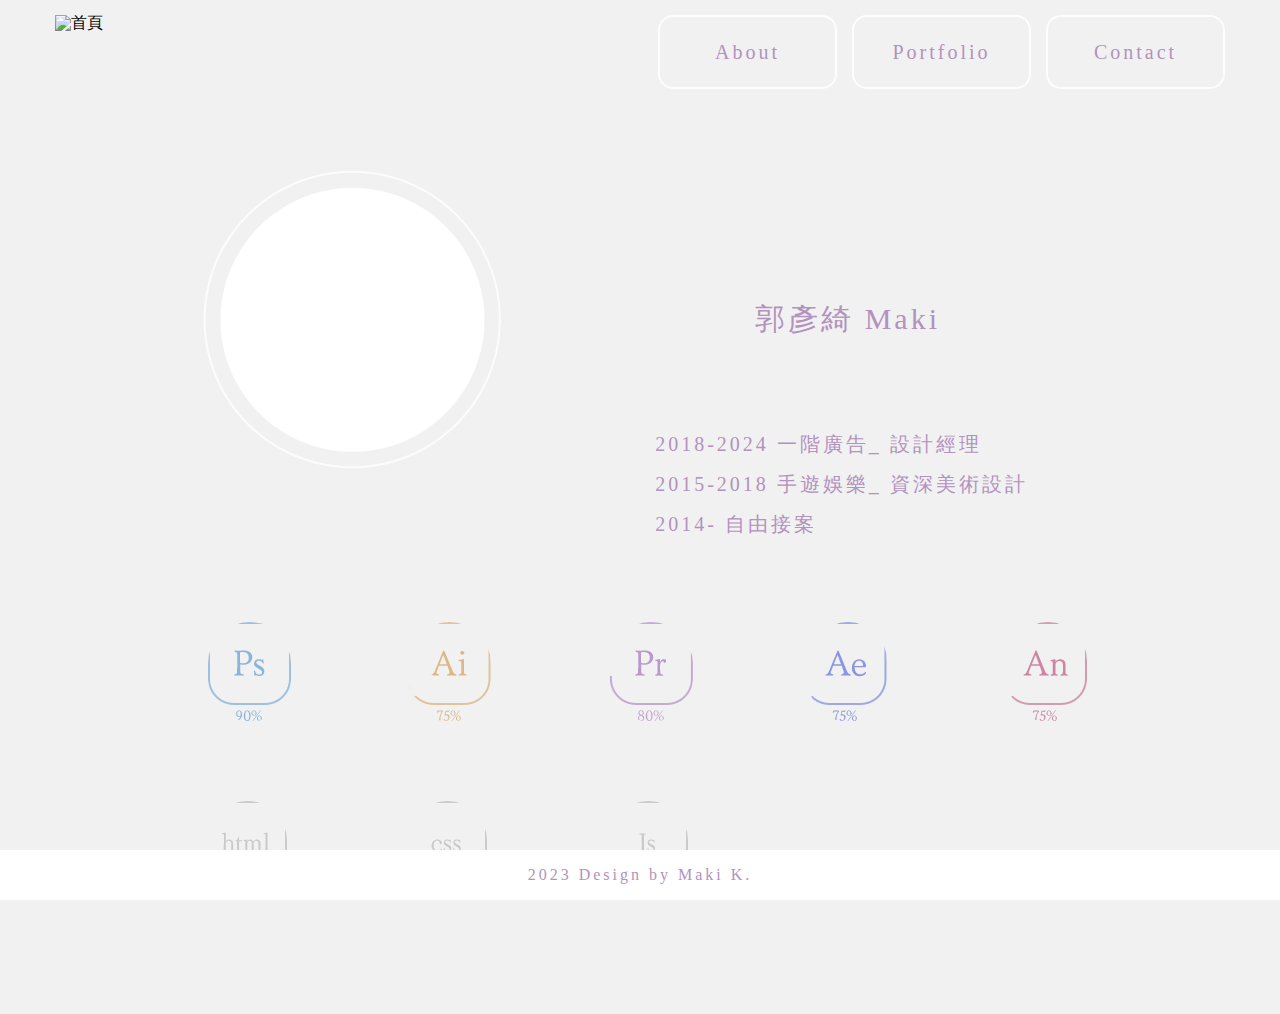
==== about.html @ f249432b "2 ver" ====
<!DOCTYPE html>
<html lang="en">
<head>
    <meta charset="UTF-8">
    <meta name="viewport" content="width=device-width, initial-scale=1.0">
    <title>Maki's</title>
    <link rel="stylesheet" href="style.css">
    <script src="js/jquery-3.7.1.min.js"></script>
    <script src="js/all.js"></script>
</head>
<body>

<div class="wrap">
    <div class="header">
        <img src="" alt="首頁">
        <ul>
            <li class="about"><a href="about.html">About</a></li>
            <li class="portfolio"><a href="https://www.cakeresume.com/me/maki-kuo/portfolios?ref=navs_portfolio">Portfolio</a></li>
            <li class="contact"><a href="contact.html">Contact</a></li>
        </ul>
    </div>
    <div class="content">
        <div class="s1">
            <img src="pic/pic.png" alt="照片">
            <div class="text">
                <h1>郭彥綺  Maki</h1>
                <h2>2018-2024 一階廣告_ 設計經理
                    <br>
                    <br>
                    2015-2018 手遊娛樂_ 資深美術設計
                    <br>
                    <br>
                    2014-  自由接案</h2>
            </div>
        </div>
        <div class="s2">
            <table>
                <tr>
                    <td><img src="pic/PS.png" alt="Photoshop"></td>
                    <td><img src="pic/Ai.png" alt="illustrator"></td>
                    <td><img src="pic/Pr.png" alt="Premiere"></td>
                    <td><img src="pic/Ae.png" alt="After effect"></td>
                    <td><img src="pic/An.png" alt="Animate"></td>
                </tr>
                <tr>
                    <td><img src="pic/html.png" alt="html"></td>
                    <td><img src="pic/css.png" alt="css"></td>
                    <td><img src="pic/Js.png" alt="javascript"></td>
                </tr>
            </table>
        </div>
    </div>
    






</div>
<div class="footer">
        <p>2023 Design by Maki K.</p>
    </div>

    
</body>
</html>
---- style.css ----
/* http://meyerweb.com/eric/tools/css/reset/
v2.0 | 20110126
License: none (public domain)
*/
html, body, div, span, applet, object, iframe,
h1, h2, h3, h4, h5, h6, p, blockquote, pre,
a, abbr, acronym, address, big, cite, code,
del, dfn, em, img, ins, kbd, q, s, samp,
small, strike, strong, sub, sup, tt, var,
b, u, i, center,
dl, dt, dd, ol, ul, li,
fieldset, form, label, legend,
table, caption, tbody, tfoot, thead, tr, th, td,
article, aside, canvas, details, embed,
figure, figcaption, footer, header, hgroup,
menu, nav, output, ruby, section, summary,
time, mark, audio, video {
margin: 0;
padding: 0;
border: 0;
font-size: 100%;
font: inherit;
vertical-align: baseline;
}
/* HTML5 display-role reset for older browsers */
article, aside, details, figcaption, figure,
footer, header, hgroup, menu, nav, section {
display: block;
}
body {
line-height: 1;
}
ol, ul {
list-style: none;
}
blockquote, q {
quotes: none;
}
blockquote:before, blockquote:after,
q:before, q:after {
content: '';
content: none;
}
table {
border-collapse: collapse;
border-spacing: 0;
}
*,*:before,*after{
box-sizing: borderbox}

/*-----------開始我的語法------------*/

/*{outline: 1px dotted rgba(128, 128, 128, 0.199)}

/*-----------以上是參考線區域------------*/

@font-face {
    font-family: 'jf-lanyangming';
    src: url(jf-lanyangming.woff) format('woff');
}

body{
    background: #f1f1f1;
    font-family: jf-lanyangming;
}

.wrap{
    width: 1200px;
    margin: 0 auto;
}

/*-----------header------------*/

.header{
    display: flex;
    justify-content: space-between;
    padding: 15px;
}

.header ul{
    display: flex;
}

.header li{
    width: 175px;
    height: 70px;
    border: 2px solid rgba(255, 255, 255, 0.849);
    border-radius: 15px;
    margin-left: 15px;
    text-align: center;
    line-height: 70px;
    font-size: 20px;
    letter-spacing: 3px;
}

.header li a{
    display: block;
    text-decoration: none;
    color: #b292be;
}

.about, .portfolio, .contact{
    box-shadow: 0;
    transition: all 0.5s;
}

.about:hover{
    box-shadow: 0 8px 10px #a8e1f38f;
}

.portfolio:hover{
    box-shadow: 0 8px 10px #e5c3ef83;
}

.contact:hover{
    box-shadow: 0 8px 10px #efdd9579;
}

/*-----------footer------------*/

.footer{
    position: absolute;
    bottom: 0;
    left: 0;
    right: 0;
    background: #ffffff;
    color: #b292be;
    text-align: center;
    line-height: 50px;
    letter-spacing: 3px;
    height: 50px;
    bottom: 0;
    margin: 0 auto;
}

/*-----------about content------------*/

.content{
    padding: auto 10px;
}

.s1{
    display: flex;
    justify-content: space-between;
    align-items: center;
    padding-right: 200px;
    padding-left: 155px;
}

.text{
    color: #b292be;
    letter-spacing: 3px;

}

.text h1{
    font-size: 28px;
    margin-bottom: 30px;
}

.text h2{
    font-size: 20px;
}


.s2{
    padding: 50px 100px;
    margin-top: 30px;
}

.s2 table{
    margin: 0 auto;
    
}

.s2 td{
    width: 150px;
    padding-left: 60px;
    padding-bottom: 60px;
}


/*-----------contant content------------*/

.content h1{
    letter-spacing: 3px;
    text-align: center;
    font-size: 30px;
    color: #b292be;
    margin: 100px;
    margin-top: 200px;
}

.content ul{
    display: flex;
    justify-content: space-around;
    padding: 0 70px;
    color: #b292be;
    letter-spacing: 5px;
    text-align: center;
}

.content ul li p{
    margin-top: 10px;
}

.content img{
    border: 8px solid #f1f1f100;
    border-radius: 500px;
    outline: 2px solid rgba(255, 255, 255, 0);
    transition: all 0.5s;
}


.content img:hover{
    border: 8px solid #f1f1f1;
    border-radius: 500px;
    outline: 2px solid rgb(255, 255, 255);
    box-shadow: 0 10px 10px #e5c3ef83
}
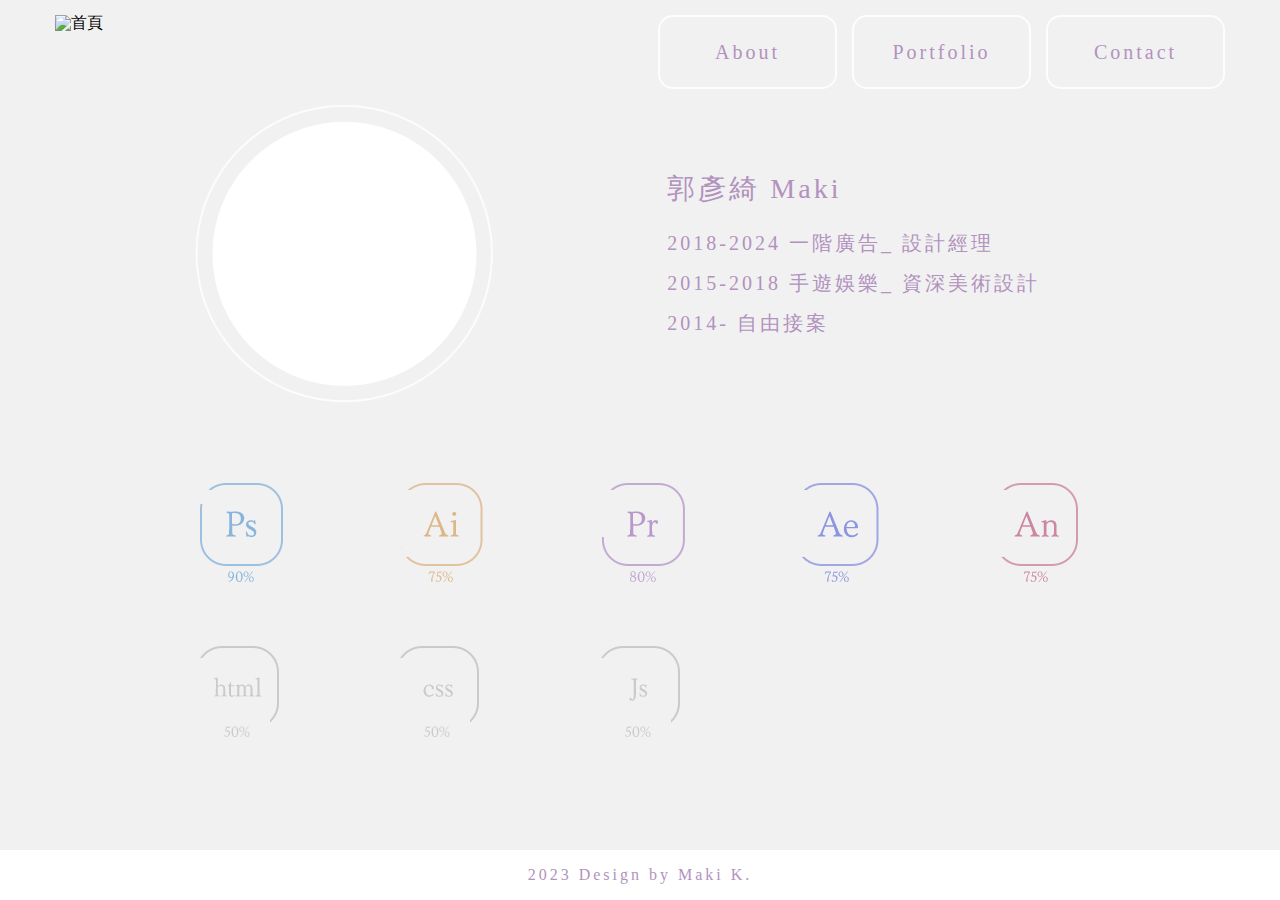
==== commit 45e5fe81: "Update about.html" ====
--- a/about.html
+++ b/about.html
@@ -19,7 +19,7 @@
             <li class="contact"><a href="contact.html">Contact</a></li>
         </ul>
     </div>
-    <div class="content">
+    <div class="about">
         <div class="s1">
             <img src="pic/pic.png" alt="照片">
             <div class="text">
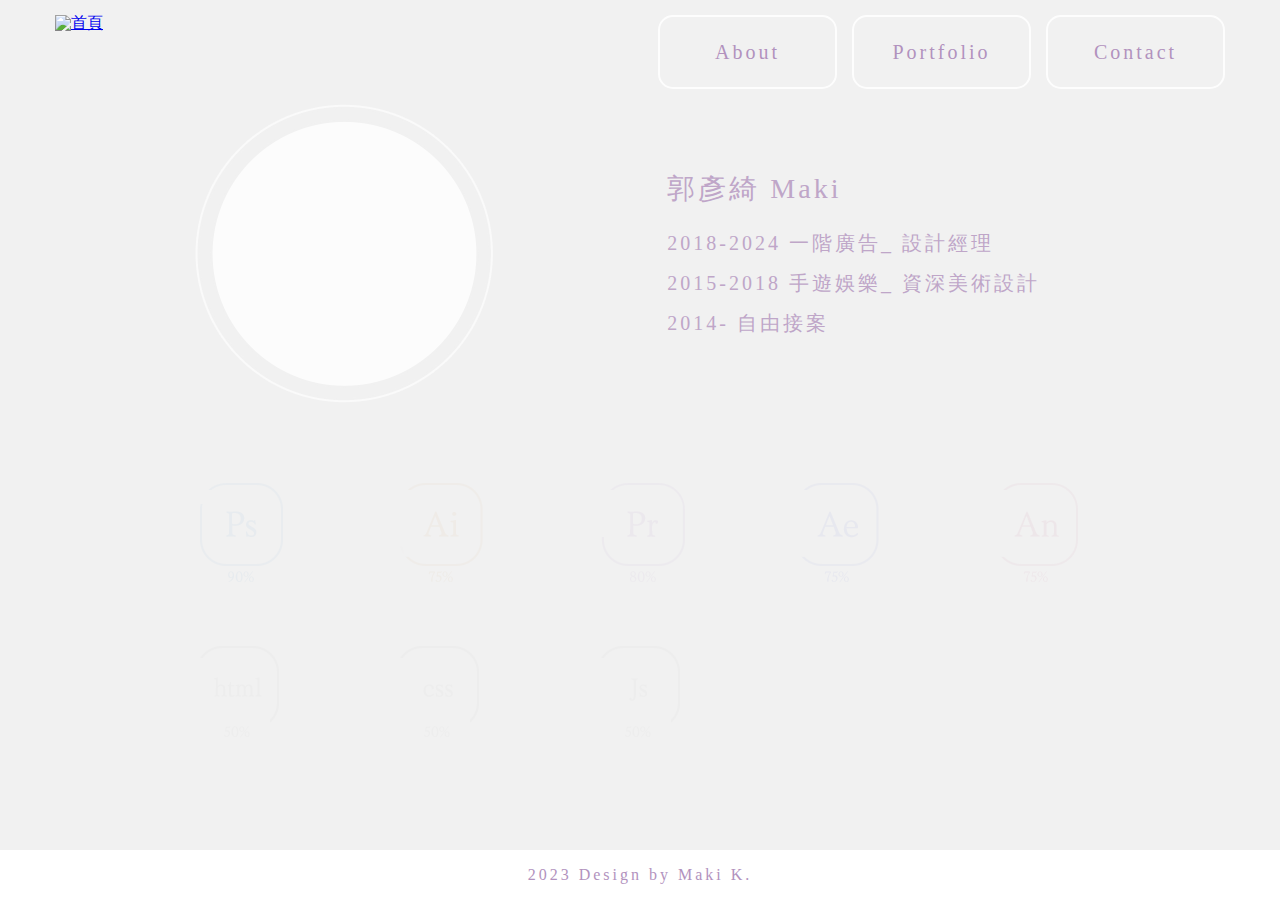
==== commit d42b7a77: "V3" ====
--- a/about.html
+++ b/about.html
@@ -12,14 +12,14 @@
 
 <div class="wrap">
     <div class="header">
-        <img src="" alt="首頁">
+        <a href="index.html"><img src="" alt="首頁"></a>
         <ul>
             <li class="about"><a href="about.html">About</a></li>
-            <li class="portfolio"><a href="https://www.cakeresume.com/me/maki-kuo/portfolios?ref=navs_portfolio">Portfolio</a></li>
+            <li class="portfolio"><a href="https://www.cakeresume.com/me/maki-kuo/portfolios?ref=navs_portfolio" target="_blank" rel="noopener noreferrer">Portfolio</a></li>
             <li class="contact"><a href="contact.html">Contact</a></li>
         </ul>
     </div>
-    <div class="about">
+    <div class="about_content">
         <div class="s1">
             <img src="pic/pic.png" alt="照片">
             <div class="text">
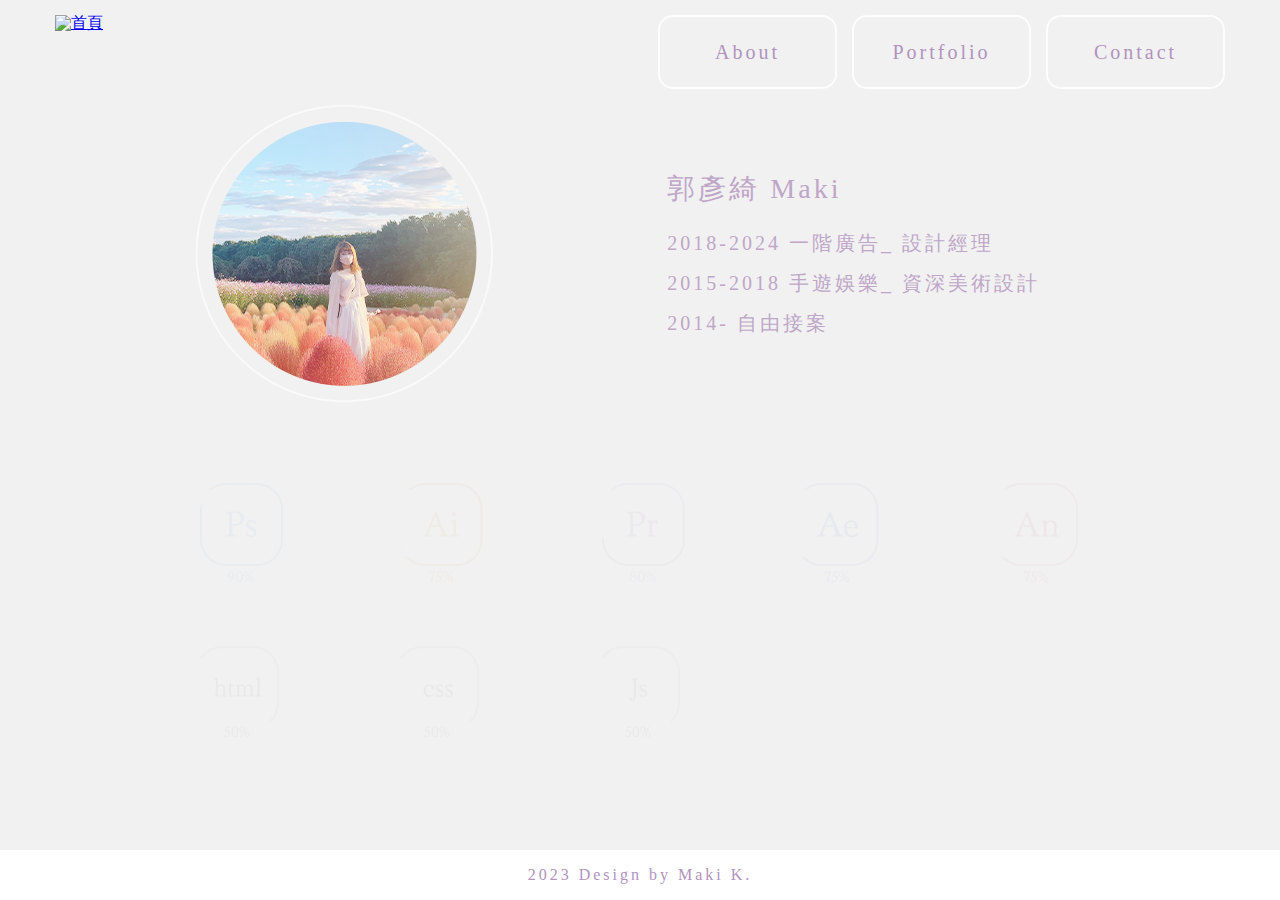
==== commit ce21e3b6: "V5" ====
--- a/about.html
+++ b/about.html
@@ -7,6 +7,8 @@
     <link rel="stylesheet" href="style.css">
     <script src="js/jquery-3.7.1.min.js"></script>
     <script src="js/all.js"></script>
+    <link rel="shortcut icon" href="pic/1704262818.ico"/>
+    <link rel="bookmark" href="pic/1704262818.ico"/>
 </head>
 <body>
 
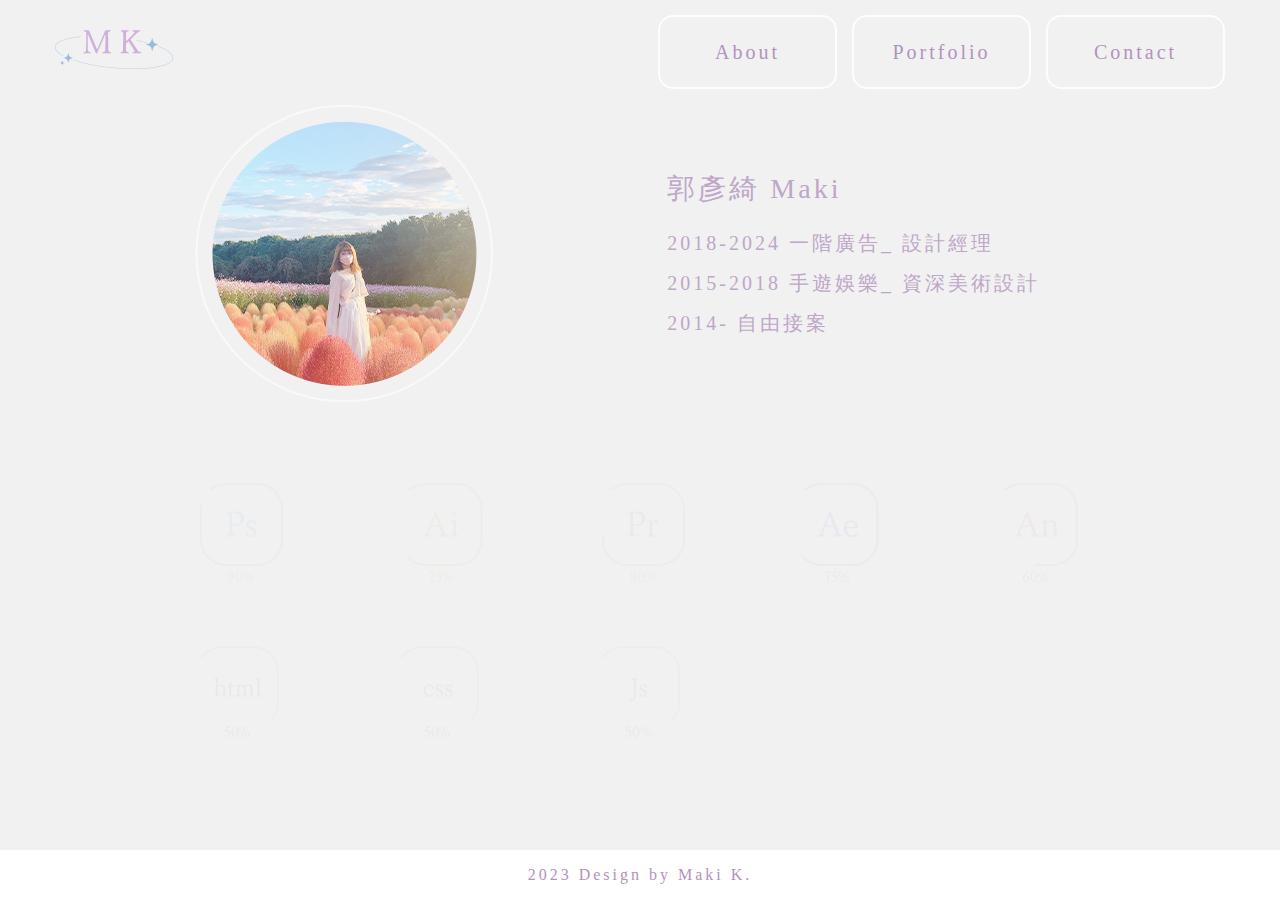
==== commit c2bd75bf: "V6" ====
--- a/about.html
+++ b/about.html
@@ -14,7 +14,7 @@
 
 <div class="wrap">
     <div class="header">
-        <a href="index.html"><img src="" alt="首頁"></a>
+        <a href="index.html"><img src="pic/LOGO.png" alt="首頁"></a>
         <ul>
             <li class="about"><a href="about.html">About</a></li>
             <li class="portfolio"><a href="https://www.cakeresume.com/me/maki-kuo/portfolios?ref=navs_portfolio" target="_blank" rel="noopener noreferrer">Portfolio</a></li>
--- a/style.css
+++ b/style.css
@@ -77,6 +77,10 @@
     padding: 15px;
 }
 
+.header img{
+    padding-top: 15px;
+}
+
 .header ul{
     display: flex;
 }
@@ -133,6 +137,51 @@
     margin: 0 auto;
 }
 
+/*-----------首頁------------*/
+
+
+
+.main{
+    text-align: center;
+    padding-top: 50px;
+
+}
+
+.main h1{
+    display: block;
+    margin: auto;
+    z-index: 2;
+    left: 47%;
+    top: 52%;
+    position: absolute;
+    color: #d0afdd;
+    letter-spacing: 5px;
+    font-size: 40px;
+}
+
+.main h2{
+    z-index: 2;
+    left: 34%;
+    top: 50%;
+    position: absolute;
+    color: #d0afdd;
+    letter-spacing: 20px;
+    font-size: 70px;
+    font-style: italic;
+    text-align: center;
+}
+
+
+.main img{
+    z-index: 1;
+    position: relative;
+
+}
+
+
+
+
+
 /*-----------about content------------*/
 
 .content{
